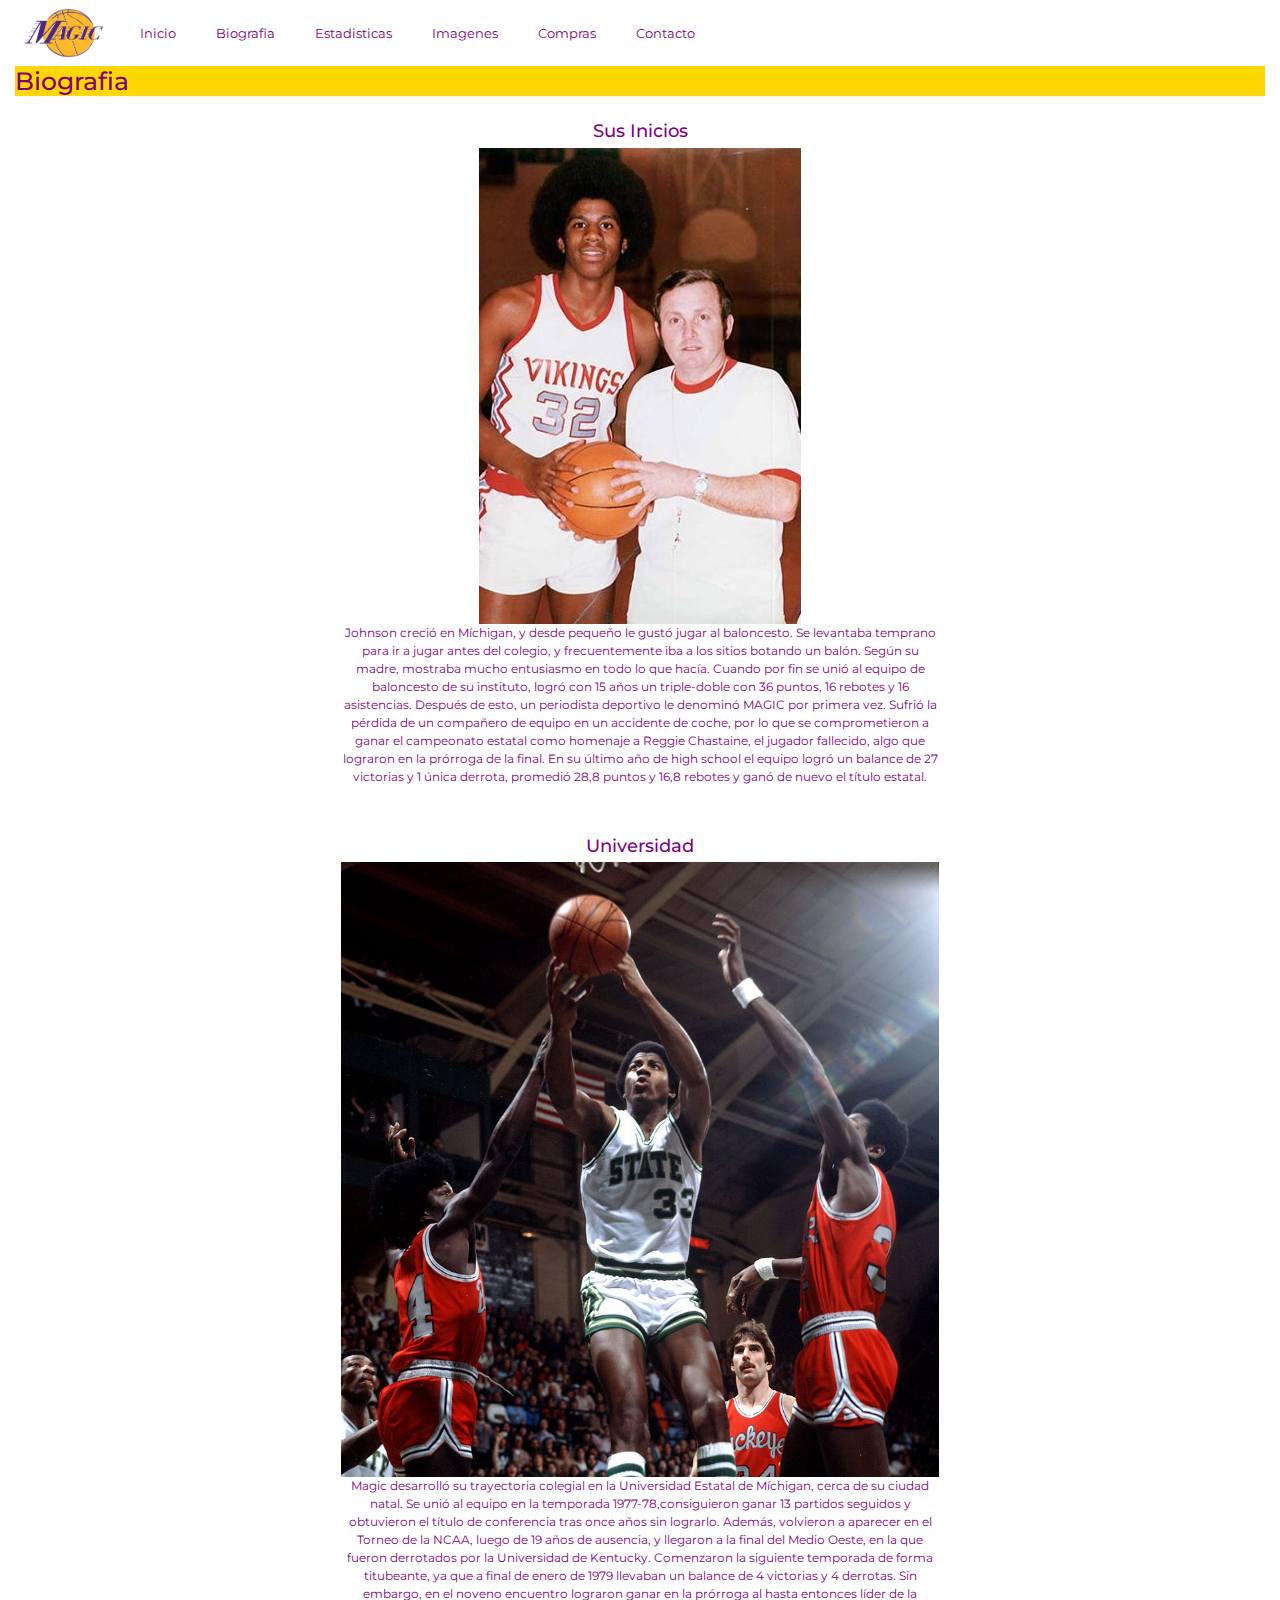
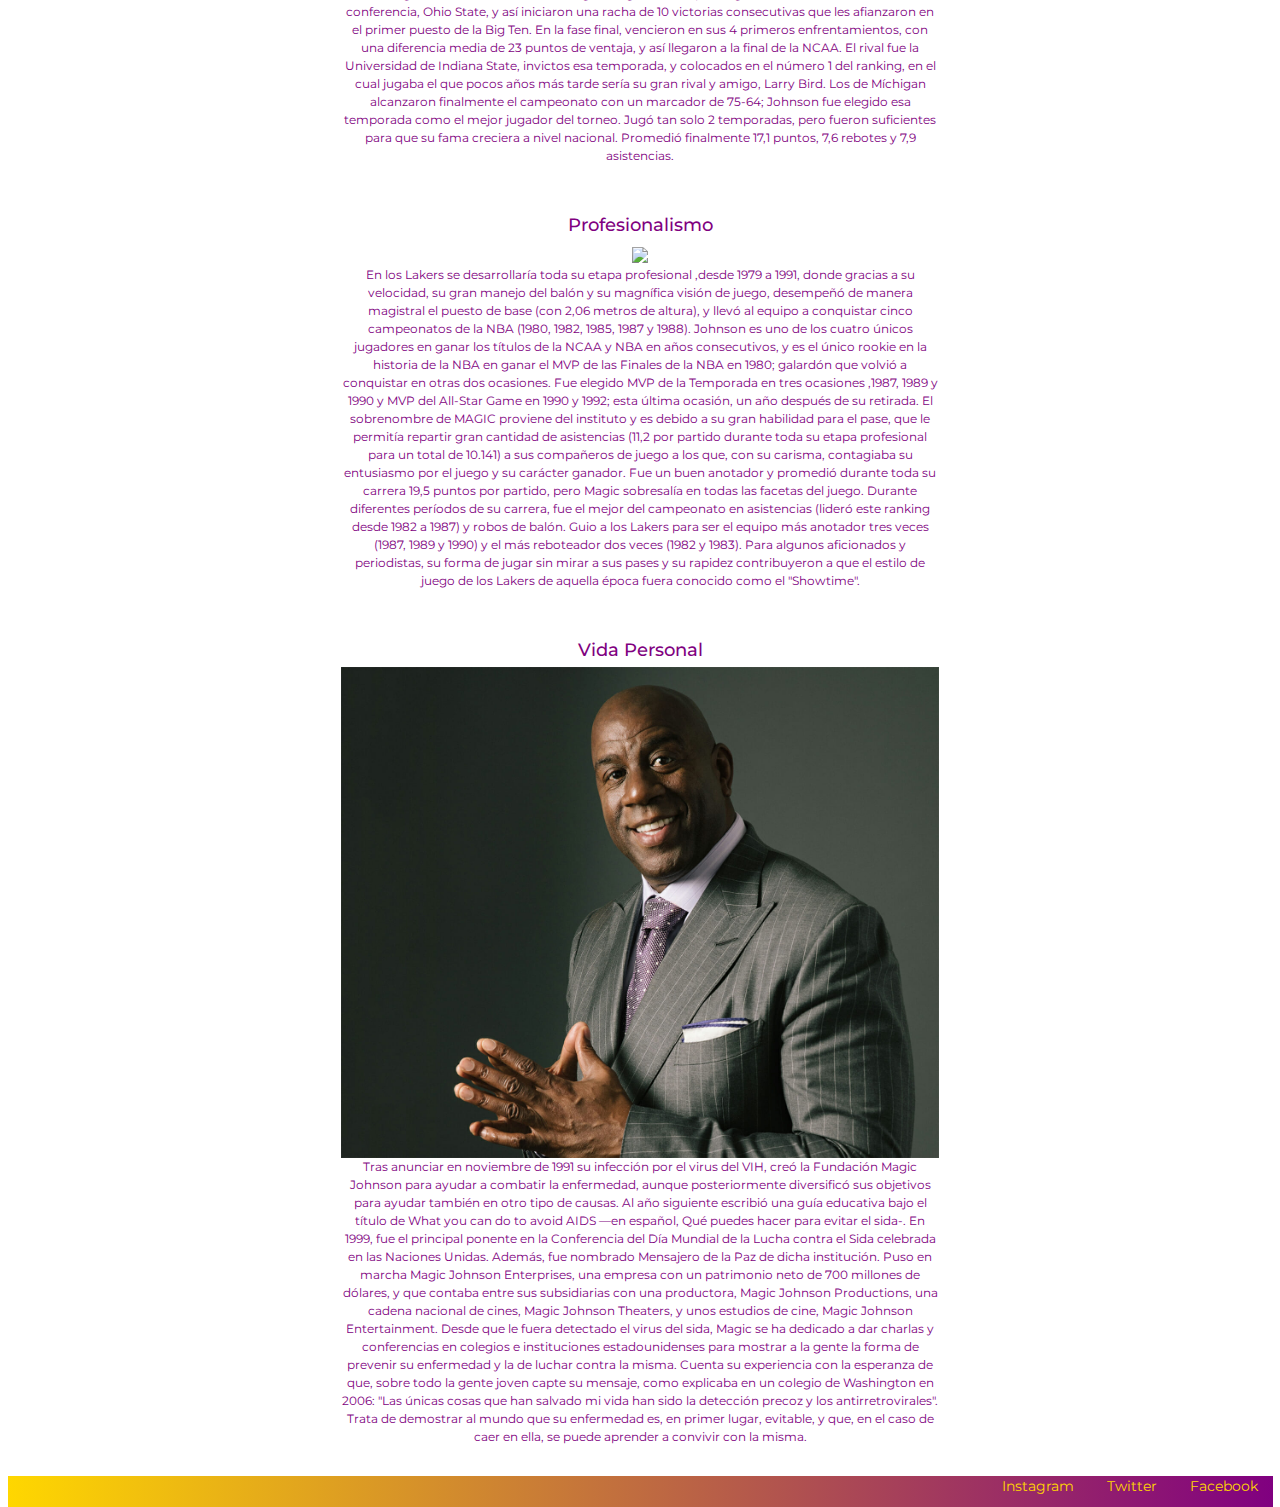
==== Paginas/biografia.html @ 3fc947a8 "Primer repositorio" ====
<!DOCTYPE html>
<html lang="es">
<head>
    <meta name="description" content=" Sitio no oficial dedicado a la leyenda del basketball Earvin Magic Johnson">
    <meta name="keywords" content=" Earvin Johnson, Magic, NBA, Deportes, Basketball, Lakers">
    <meta charset="UTF-8">
    <meta http-equiv="X-UA-Compatible" content="IE=edge">
    <meta name="viewport" content="width=device-width, initial-scale=1.0">
    <link rel="preconnect" href="https://fonts.googleapis.com">
    <link rel="preconnect" href="https://fonts.gstatic.com" crossorigin>
    <link href="https://fonts.googleapis.com/css2?family=Montserrat:ital,wght@0,700;1,200&display=swap" rel="stylesheet">
    <link rel="stylesheet" href="../css/bootstrap.min.css">
    <script src="https://cdn.jsdelivr.net/npm/bootstrap@5.0.2/dist/js/bootstrap.bundle.min.js" integrity="sha384-MrcW6ZMFYlzcLA8Nl+NtUVF0sA7MsXsP1UyJoMp4YLEuNSfAP+JcXn/tWtIaxVXM" crossorigin="anonymous"></script>
    <script src="https://cdn.jsdelivr.net/npm/@popperjs/core@2.9.2/dist/umd/popper.min.js" integrity="sha384-IQsoLXl5PILFhosVNubq5LC7Qb9DXgDA9i+tQ8Zj3iwWAwPtgFTxbJ8NT4GN1R8p" crossorigin="anonymous"></script>
    <script src="https://cdn.jsdelivr.net/npm/bootstrap@5.0.2/dist/js/bootstrap.min.js" integrity="sha384-cVKIPhGWiC2Al4u+LWgxfKTRIcfu0JTxR+EQDz/bgldoEyl4H0zUF0QKbrJ0EcQF" crossorigin="anonymous"></script>
    <link rel="stylesheet" href="../css/styles.css">
    <title>Biografia</title>
</head>
    <body>
        <div class="container-fluid">
            <header>
                   <nav class="navbar navbar-expand-lg navbar-$indigo-800 bg-$white topnav">
                        <div class="container-fluid">
                         <a class="navbar-brand" href="#"> <img src="../Imagenes/magiclogo2.jpg" width="100px" height="50px"></a>
                          <button class="navbar-toggler" type="button" data-bs-toggle="collapse" data-bs-target="#navbarNav" aria-controls="navbarNav" aria-expanded="false" aria-label="Toggle navigation">
                            <span class="navbar-toggler-icon"></span>
                          </button>
                          <div class="collapse navbar-collapse" id="navbarNav">
                            <ul class="navbar-nav">
                              <li class="nav-item">
                                <a class="navbar-brand active" aria-current="page" href="../Index.html">Inicio</a>
                              </li>
                              <li class="nav-item">
                                <a class="navbar-brand active" aria-current="page" href="biografia.html">Biografia</a>
                            </li></a>
                              </li>
                              <li class="nav-item">
                                <a class="navbar-brand" href="estadisticas.html">Estadisticas</a>
                              </li>
                              <li class="nav-item">
                                <a class="navbar-brand" href="fotosVideos.html">Imagenes</a>
                              </li>
                              <li class="nav-item">
                                <a class="navbar-brand" href="compras.html" tabindex="-1" aria-disabled="true">Compras</a>
                              </li>
                              <li>
                                  <a class="navbar-brand"  href="contacto.html">Contacto</a>
                              </li>
                            </ul>
                          </div>
                        </div>
                      </nav>
        </header>
        <div class="container-fluid inicios">
            <h1 class="fondoAmarillo">Biografia</h1>
            <section class="row bio">
            <div class="col-md-6">
                    <h2>Sus Inicios</h2>    
                    <img src="../Imagenes/MagicHS1.jpg">
                <p>
                    Johnson creció en Míchigan, y desde pequeño le gustó jugar al baloncesto. Se levantaba temprano para ir a jugar antes del colegio, y frecuentemente iba a los sitios botando un balón. 
                    Según su madre, mostraba mucho entusiasmo en todo lo que hacía. 
                    Cuando por fin se unió al equipo de baloncesto de su instituto, logró con 15 años un triple-doble con 36 puntos, 16 rebotes y 16 asistencias. 
                    Después de esto, un periodista deportivo le denominó MAGIC por primera vez.
                    Sufrió la pérdida de un compañero de equipo en un accidente de coche, por lo que se comprometieron a ganar el campeonato estatal como homenaje a Reggie Chastaine, el jugador fallecido, algo que lograron en la prórroga de la final. 
                    En su último año de high school el equipo logró un balance de 27 victorias y 1 única derrota, promedió 28,8 puntos y 16,8 rebotes y ganó de nuevo el título estatal.       
                </p>
            </div>    
            </section>
        </div> 
        <div class="container-fluid uni">
            <section class="row bio">
                <div class="col-md-6">
                    <h2>Universidad</h2>
                    <img src="../Imagenes/MSU.jpg">
                <p>
                    Magic desarrolló su trayectoria colegial en la Universidad Estatal de Míchigan, cerca de su ciudad natal. Se unió al equipo en la temporada 1977-78,consiguieron ganar 13 partidos seguidos y obtuvieron el título de conferencia tras once años sin lograrlo. Además, volvieron a aparecer en el Torneo de la NCAA, luego de 19 años de ausencia, y llegaron a la final del Medio Oeste, en la que fueron derrotados por la Universidad de Kentucky.
                    Comenzaron la siguiente temporada de forma titubeante, ya que a final de enero de 1979 llevaban un balance de 4 victorias y 4 derrotas. Sin embargo, en el noveno encuentro lograron ganar en la prórroga al hasta entonces líder de la conferencia, Ohio State, y así iniciaron una racha de 10 victorias consecutivas que les afianzaron en el primer puesto de la Big Ten. En la fase final, vencieron en sus 4 primeros enfrentamientos, con una diferencia media de 23 puntos de ventaja, y así llegaron a la final de la NCAA. El rival fue la Universidad de Indiana State, invictos esa temporada, y colocados en el número 1 del ranking, en el cual jugaba el que pocos años más tarde sería su gran rival y amigo, Larry Bird.​ Los de Míchigan alcanzaron finalmente el campeonato con un marcador de 75-64; Johnson fue elegido esa temporada como el mejor jugador del torneo. Jugó tan solo 2 temporadas, pero fueron suficientes para que su fama creciera a nivel nacional. Promedió finalmente 17,1 puntos, 7,6 rebotes y 7,9 asistencias.
                </p>
            </div>
            </section>
        </div>
        <div class="container-fluid nba">
            <section class="row bio">
                <div class="col-md-6">
                    <h2>Profesionalismo</h2>
                    <img src="../Imagenes/magic-johnsonheader3.jpeg">
                <p>
                    En los Lakers se desarrollaría toda su etapa profesional ,desde 1979 a 1991, donde gracias a su velocidad, su gran manejo del balón y su magnífica visión de juego, desempeñó de manera magistral el puesto de base (con 2,06 metros de altura), y llevó al equipo a conquistar cinco campeonatos de la NBA (1980, 1982, 1985, 1987 y 1988). Johnson es uno de los cuatro únicos jugadores en ganar los títulos de la NCAA y NBA en años consecutivos, y es el único rookie en la historia de la NBA en ganar el MVP de las Finales de la NBA en 1980; galardón que volvió a conquistar en otras dos ocasiones. Fue elegido MVP de la Temporada en tres ocasiones ,1987, 1989 y 1990 y MVP del All-Star Game en 1990 y 1992; esta última ocasión, un año después de su retirada.

                    El sobrenombre de MAGIC proviene del instituto y es debido a su gran habilidad para el pase,​ que le permitía repartir gran cantidad de asistencias (11,2 por partido durante toda su etapa profesional para un total de 10.141) a sus compañeros de juego a los que, con su carisma, contagiaba su entusiasmo por el juego y su carácter ganador. Fue un buen anotador y promedió durante toda su carrera 19,5 puntos por partido, pero Magic sobresalía en todas las facetas del juego. Durante diferentes períodos de su carrera, fue el mejor del campeonato en asistencias (lideró este ranking desde 1982 a 1987) y robos de balón. Guio a los Lakers para ser el equipo más anotador tres veces (1987, 1989 y 1990) y el más reboteador dos veces (1982 y 1983). Para algunos aficionados y periodistas, su forma de jugar sin mirar a sus pases y su rapidez contribuyeron a que el estilo de juego de los Lakers de aquella época fuera conocido como el "Showtime".
                </p>
                </div>
            </section>
        </div>    
        <div class="container-fluid vida">
            <section class="row bio">
                <div class="col-md-6">
                    <h2>Vida Personal</h2>
                    <img src="../Imagenes/Magic-Johnson-Press-Room-2.jpg">
                    <p>
                        Tras anunciar en noviembre de 1991 su infección por el virus del VIH, creó la Fundación Magic Johnson para ayudar a combatir la enfermedad, aunque posteriormente diversificó sus objetivos para ayudar también en otro tipo de causas.
                        Al año siguiente escribió una guía educativa bajo el título de What you can do to avoid AIDS —en español, Qué puedes hacer para evitar el sida-. En 1999, fue el principal ponente en la Conferencia del Día Mundial de la Lucha contra el Sida celebrada en las Naciones Unidas. Además, fue nombrado Mensajero de la Paz de dicha institución.
                        Puso en marcha Magic Johnson Enterprises, una empresa con un patrimonio neto de 700 millones de dólares, y que contaba entre sus subsidiarias con una productora, Magic Johnson Productions, una cadena nacional de cines, Magic Johnson Theaters, y unos estudios de cine, Magic Johnson Entertainment.
                        Desde que le fuera detectado el virus del sida, Magic se ha dedicado a dar charlas y conferencias en colegios e instituciones estadounidenses para mostrar a la gente la forma de prevenir su enfermedad y la de luchar contra la misma. Cuenta su experiencia con la esperanza de que, sobre todo la gente joven capte su mensaje, como explicaba en un colegio de Washington en 2006: "Las únicas cosas que han salvado mi vida han sido la detección precoz y los antirretrovirales". Trata de demostrar al mundo que su enfermedad es, en primer lugar, evitable, y que, en el caso de caer en ella, se puede aprender a convivir con la misma.
                    </p>
                </div>
            </section>
        </div>
    <footer class="redes">
            <ul>
                <li>Instagram</li>
                <li>Twitter</li>
                <li>Facebook</li>
            </ul>
       </footer>
        </div>
    <script src="js/bootstrap.min.js"></script>
</body>
</html>
---- css/styles.css ----
html {
  font-size: 62.5%;
  height: 100%;
}

body {
  color: purple;
  font-family: 'Montserrat';
  min-height: 100%;
}

a {
  text-decoration: none;
  color: purple;
}

.listaNav {
  display: flex;
  color: purple;
  font-size: 1.4rem;
}

.caja {
  display: grid;
  grid-template-columns: repeat(auto-fill, minmax(450px, 1fr));
  grid-auto-rows: minmax(200px, auto);
  gap: 20px;
  padding: 20px;
  grid-auto-flow: dense;
}

.cajaItem {
  display: flex;
  align-items: center;
  justify-content: center;
  border-radius: 4px;
  transition: transform 0.3s ease-in-out;
  background-size: cover;
  background-position: center;
  background-repeat: no-repeat;
}

.cajaItem:hover {
  filter: opacity(0.9);
  transform: scale(1.04);
}

.redes, .redes--nueva {
  background-color: purple;
  color: gold;
  display: flex;
  flex-direction: row-reverse;
  background-image: linear-gradient(to left, purple, gold);
}

.redes--nueva {
  color: white;
  flex-direction: initial;
}

.bio {
  display: flex;
  justify-content: center;
  text-align: center;
  padding: 20px;
  font-size: 1.6rem;
}

.noticias {
  font-size: 1.6rem;
  padding: 10px;
}

.imagenes {
  padding: 10px;
  font-size: 1.6rem;
}

p {
  font-size: 1.2rem;
  text-align: center;
}

h2 {
  font-size: 1.8rem;
  text-align: center;
}

form {
  font-size: 1.4rem;
}

ol {
  list-style-type: inherit;
  font-size: 1.4rem;
}

.fondoAmarillo, .fondoAmarillo--nuevo {
  background-color: gold;
}

.fondoAmarillo--nuevo {
  font-size: 3rem;
  animation-duration: 4s;
  animation-name: aparecer;
}

@keyframes aparecer {
  0% {
    opacity: 0;
  }
  100% {
    opacity: 1;
  }
}

tr {
  background-color: gold;
  color: purple;
}

.usa {
  color: blue;
  background-color: white;
}

ul {
  display: inline-block;
}

li {
  display: inline-block;
  margin: 0 15px;
  position: relative;
  font-size: 14px;
}

.contenedor {
  display: grid;
  grid-template-columns: 100%;
  grid-template-rows: repeat(6, 1fr);
  grid-template-areas: "header" "informacion" "noticias" "imagenes" "compras" "footer";
  margin: 0;
  height: 100vh;
}

@media (min-width: 768px) {
  .contenedor {
    display: grid;
    grid-template-columns: 1fr 1fr;
    grid-template-rows: repeat(5, 1fr);
    gap: 10px;
    grid-template-areas: "header header" "informacion informacion" "noticias noticias" "imagenes compras" "footer footer";
  }
}

@media (min-width: 1024px) {
  .contenedor {
    display: grid;
    grid-template-columns: 1fr 1fr 1fr 1fr;
    grid-template-rows: repeat(5, 1fr);
    gap: 10px;
    grid-template-areas: "header header header header" ". informacion informacion ." "noticias noticias noticias noticias" "imagenes imagenes compras compras" "footer footer footer footer";
  }
}

.listaNav {
  grid-area: header;
}

.bio {
  grid-area: informacion;
}

.noticias {
  grid-area: noticias;
}

.imagenes {
  grid-area: imagenes;
}

.comprar {
  grid-area: compras;
}

.redes, .redes--nueva {
  grid-area: footer;
}

.cajaBio {
  display: grid;
  grid-template-columns: 1fr 1fr 1fr 1fr;
  grid-template-rows: repeat(7, 1fr);
  grid-template-areas: "header header header header" "fondoAmarilo fondoAmarillo fondoAmarillo fondoAmarillo" ". inicios inicios ." ". universidad universidad ." ". nba nba ." ". vida vida ." "footer footer footer footer";
  margin: 0;
  height: 100vh;
  gap: 30px;
}

.inicios {
  font-size: 1.6rem;
  grid-area: inicios;
}

.uni {
  grid-area: universidad;
}

.nba {
  grid-area: nba;
}

.vida {
  grid-area: vida;
}

img {
  max-width: 100%;
}
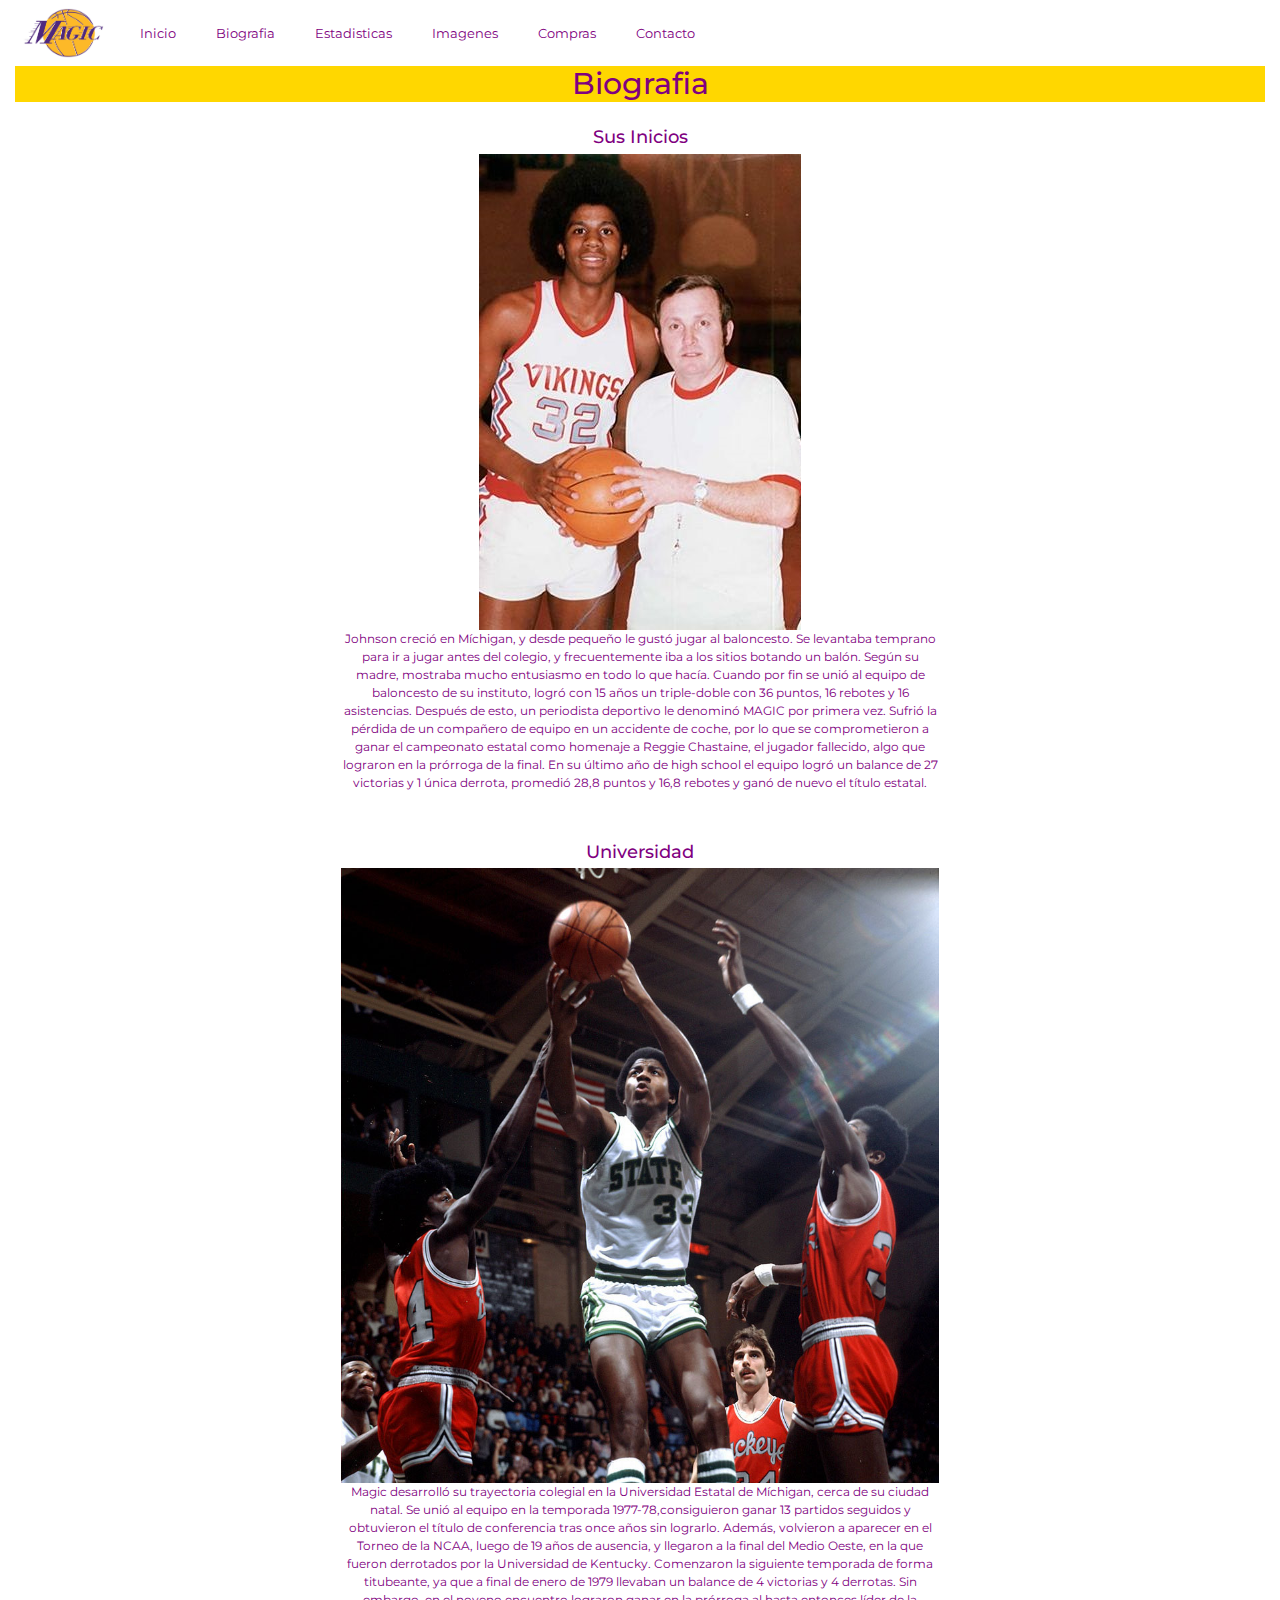
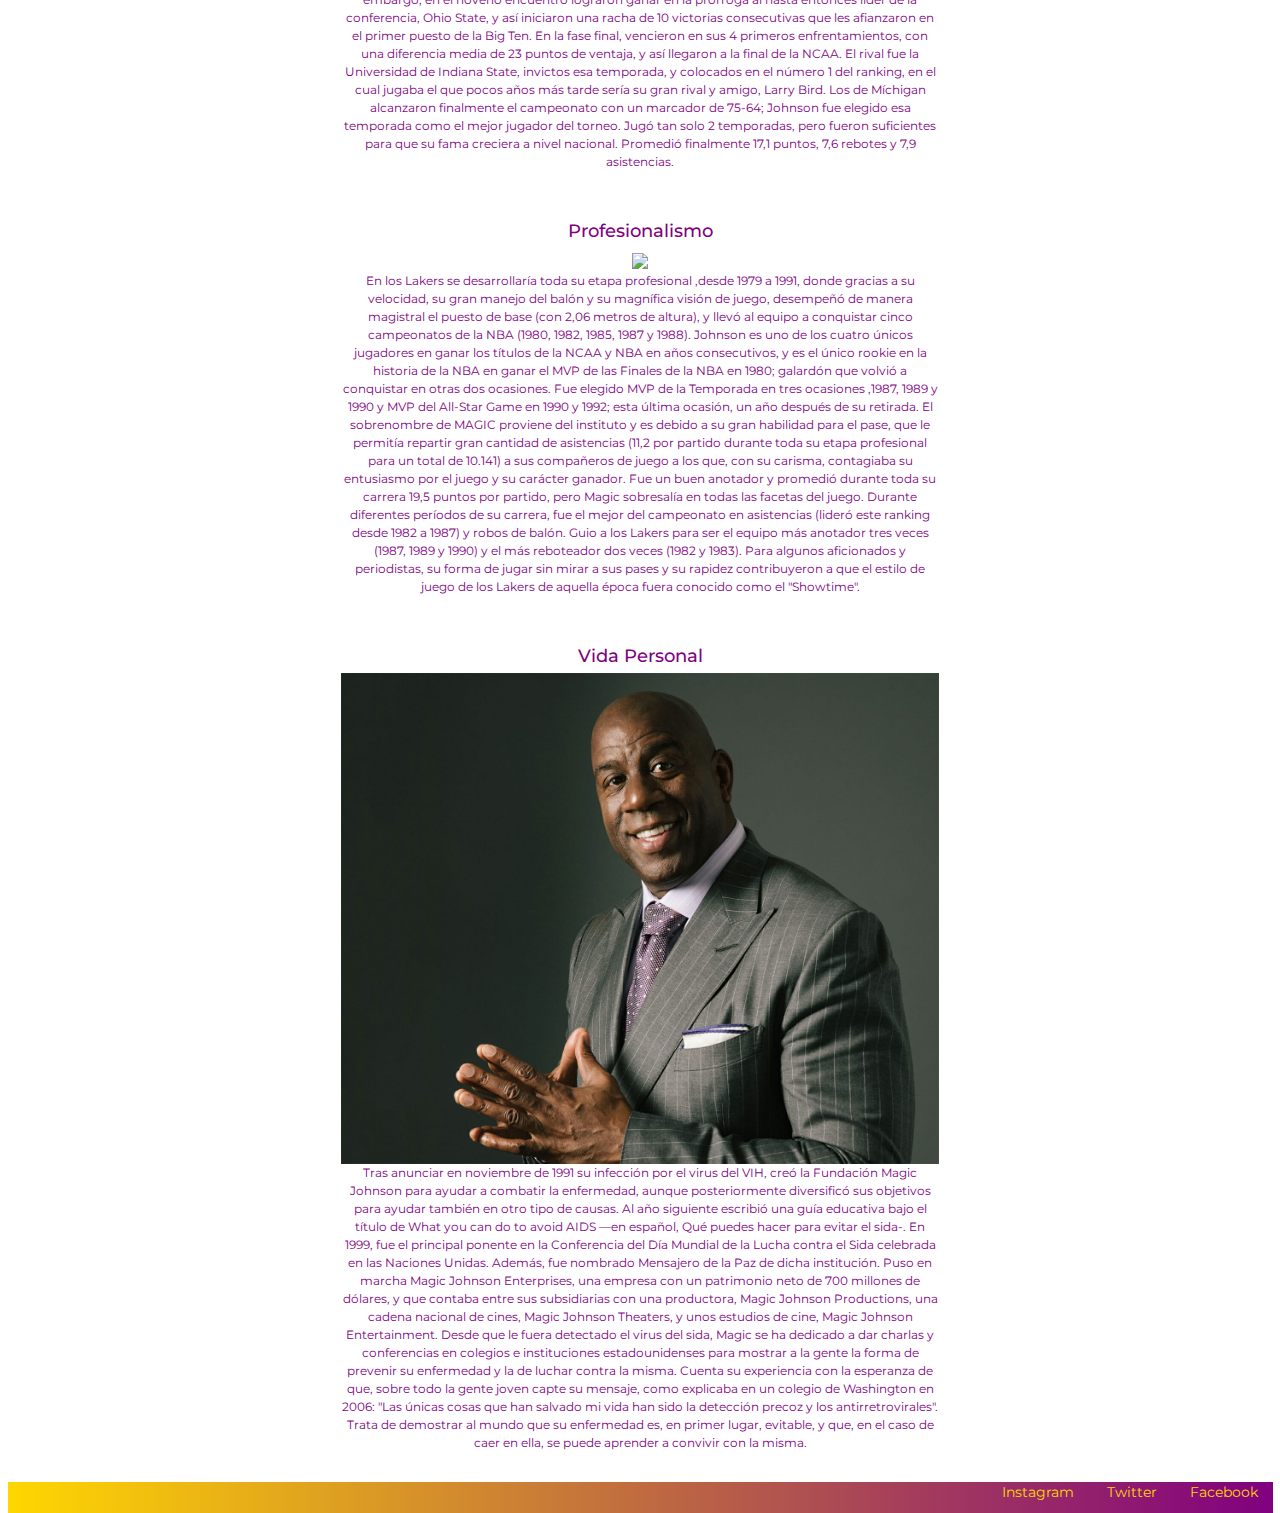
==== commit 6f20435c: "arreglos" ====
--- a/Paginas/biografia.html
+++ b/Paginas/biografia.html
@@ -1,7 +1,7 @@
 <!DOCTYPE html>
 <html lang="es">
 <head>
-    <meta name="description" content=" Sitio no oficial dedicado a la leyenda del basketball Earvin Magic Johnson">
+    <meta name="description" content=" Biografia sobre la leyenda del basketball Earvin Magic Johnson">
     <meta name="keywords" content=" Earvin Johnson, Magic, NBA, Deportes, Basketball, Lakers">
     <meta charset="UTF-8">
     <meta http-equiv="X-UA-Compatible" content="IE=edge">
@@ -28,7 +28,7 @@
                           <div class="collapse navbar-collapse" id="navbarNav">
                             <ul class="navbar-nav">
                               <li class="nav-item">
-                                <a class="navbar-brand active" aria-current="page" href="../Index.html">Inicio</a>
+                                <a class="navbar-brand active" aria-current="page" href="../index.html">Inicio</a>
                               </li>
                               <li class="nav-item">
                                 <a class="navbar-brand active" aria-current="page" href="biografia.html">Biografia</a>
@@ -52,7 +52,7 @@
                       </nav>
         </header>
         <div class="container-fluid inicios">
-            <h1 class="fondoAmarillo">Biografia</h1>
+            <h1 class="fondoAmarillo--nuevo">Biografia</h1>
             <section class="row bio">
             <div class="col-md-6">
                     <h2>Sus Inicios</h2>    
--- a/css/styles.css
+++ b/css/styles.css
@@ -14,12 +14,37 @@
   color: purple;
 }
 
+/*                                                                    INDEX                                                                                     */
+.bio {
+  display: flex;
+  justify-content: center;
+  text-align: center;
+  padding: 20px;
+  font-size: 1.6rem;
+}
+
+.noticias {
+  font-size: 1.6rem;
+  padding: 10px;
+}
+
+.imagenes {
+  padding: 10px;
+  font-size: 1.6rem;
+  image-resolution: width="400px" height= "550px";
+}
+
+img {
+  max-width: 100%;
+}
+
 .listaNav {
   display: flex;
   color: purple;
   font-size: 1.4rem;
 }
 
+/*                                                                       IMAGENES                                                                                    */
 .caja {
   display: grid;
   grid-template-columns: repeat(auto-fill, minmax(450px, 1fr));
@@ -27,6 +52,7 @@
   gap: 20px;
   padding: 20px;
   grid-auto-flow: dense;
+  image-resolution: width="380px" height= "450px";
 }
 
 .cajaItem {
@@ -45,6 +71,7 @@
   transform: scale(1.04);
 }
 
+/*                                                                         REDES                                                                                   */
 .redes, .redes--nueva {
   background-color: purple;
   color: gold;
@@ -56,72 +83,6 @@
 .redes--nueva {
   color: white;
   flex-direction: initial;
-}
-
-.bio {
-  display: flex;
-  justify-content: center;
-  text-align: center;
-  padding: 20px;
-  font-size: 1.6rem;
-}
-
-.noticias {
-  font-size: 1.6rem;
-  padding: 10px;
-}
-
-.imagenes {
-  padding: 10px;
-  font-size: 1.6rem;
-}
-
-p {
-  font-size: 1.2rem;
-  text-align: center;
-}
-
-h2 {
-  font-size: 1.8rem;
-  text-align: center;
-}
-
-form {
-  font-size: 1.4rem;
-}
-
-ol {
-  list-style-type: inherit;
-  font-size: 1.4rem;
-}
-
-.fondoAmarillo, .fondoAmarillo--nuevo {
-  background-color: gold;
-}
-
-.fondoAmarillo--nuevo {
-  font-size: 3rem;
-  animation-duration: 4s;
-  animation-name: aparecer;
-}
-
-@keyframes aparecer {
-  0% {
-    opacity: 0;
-  }
-  100% {
-    opacity: 1;
-  }
-}
-
-tr {
-  background-color: gold;
-  color: purple;
-}
-
-.usa {
-  color: blue;
-  background-color: white;
 }
 
 ul {
@@ -135,6 +96,61 @@
   font-size: 14px;
 }
 
+/*                                                                    LETRAS Y TEXTOS                                                                            */
+p {
+  font-size: 1.2rem;
+  text-align: center;
+}
+
+h2 {
+  font-size: 1.8rem;
+  text-align: center;
+}
+
+.fondoAmarillo, .fondoAmarillo--nuevo {
+  background-color: gold;
+}
+
+.fondoAmarillo--nuevo {
+  font-size: 3rem;
+  animation-duration: 4s;
+  animation-name: aparecer;
+  display: flex;
+  align-content: center;
+  justify-content: center;
+}
+
+@keyframes aparecer {
+  0% {
+    opacity: 0;
+  }
+  100% {
+    opacity: 1;
+  }
+}
+
+/*                                                                        CONTACTO                                                                                 */
+form {
+  font-size: 1.4rem;
+}
+
+ol {
+  list-style-type: inherit;
+  font-size: 1.4rem;
+}
+
+/*                                                                      TABLA ESTADISTICAS                                                                           */
+tr {
+  background-color: gold;
+  color: purple;
+}
+
+.usa {
+  color: blue;
+  background-color: white;
+}
+
+/*                                                                          RESPONSIVE                                                                             */
 .contenedor {
   display: grid;
   grid-template-columns: 100%;
@@ -201,22 +217,6 @@
   grid-area: footer;
 }
 
-.cajaBio {
-  display: grid;
-  grid-template-columns: 1fr 1fr 1fr 1fr;
-  grid-template-rows: repeat(7, 1fr);
-  grid-template-areas: "header header header header"- "fondoAmarilo fondoAmarillo fondoAmarillo fondoAmarillo"- ". inicios inicios ."- ". universidad universidad ."- ". nba nba ."- ". vida vida ."- "footer footer footer footer";
-  margin: 0;
-  height: 100vh;
-  gap: 30px;
-}
-
 .inicios {
   font-size: 1.6rem;
   grid-area: inicios;
@@ -233,7 +233,3 @@
 .vida {
   grid-area: vida;
 }
-
-img {
-  max-width: 100%;
-}
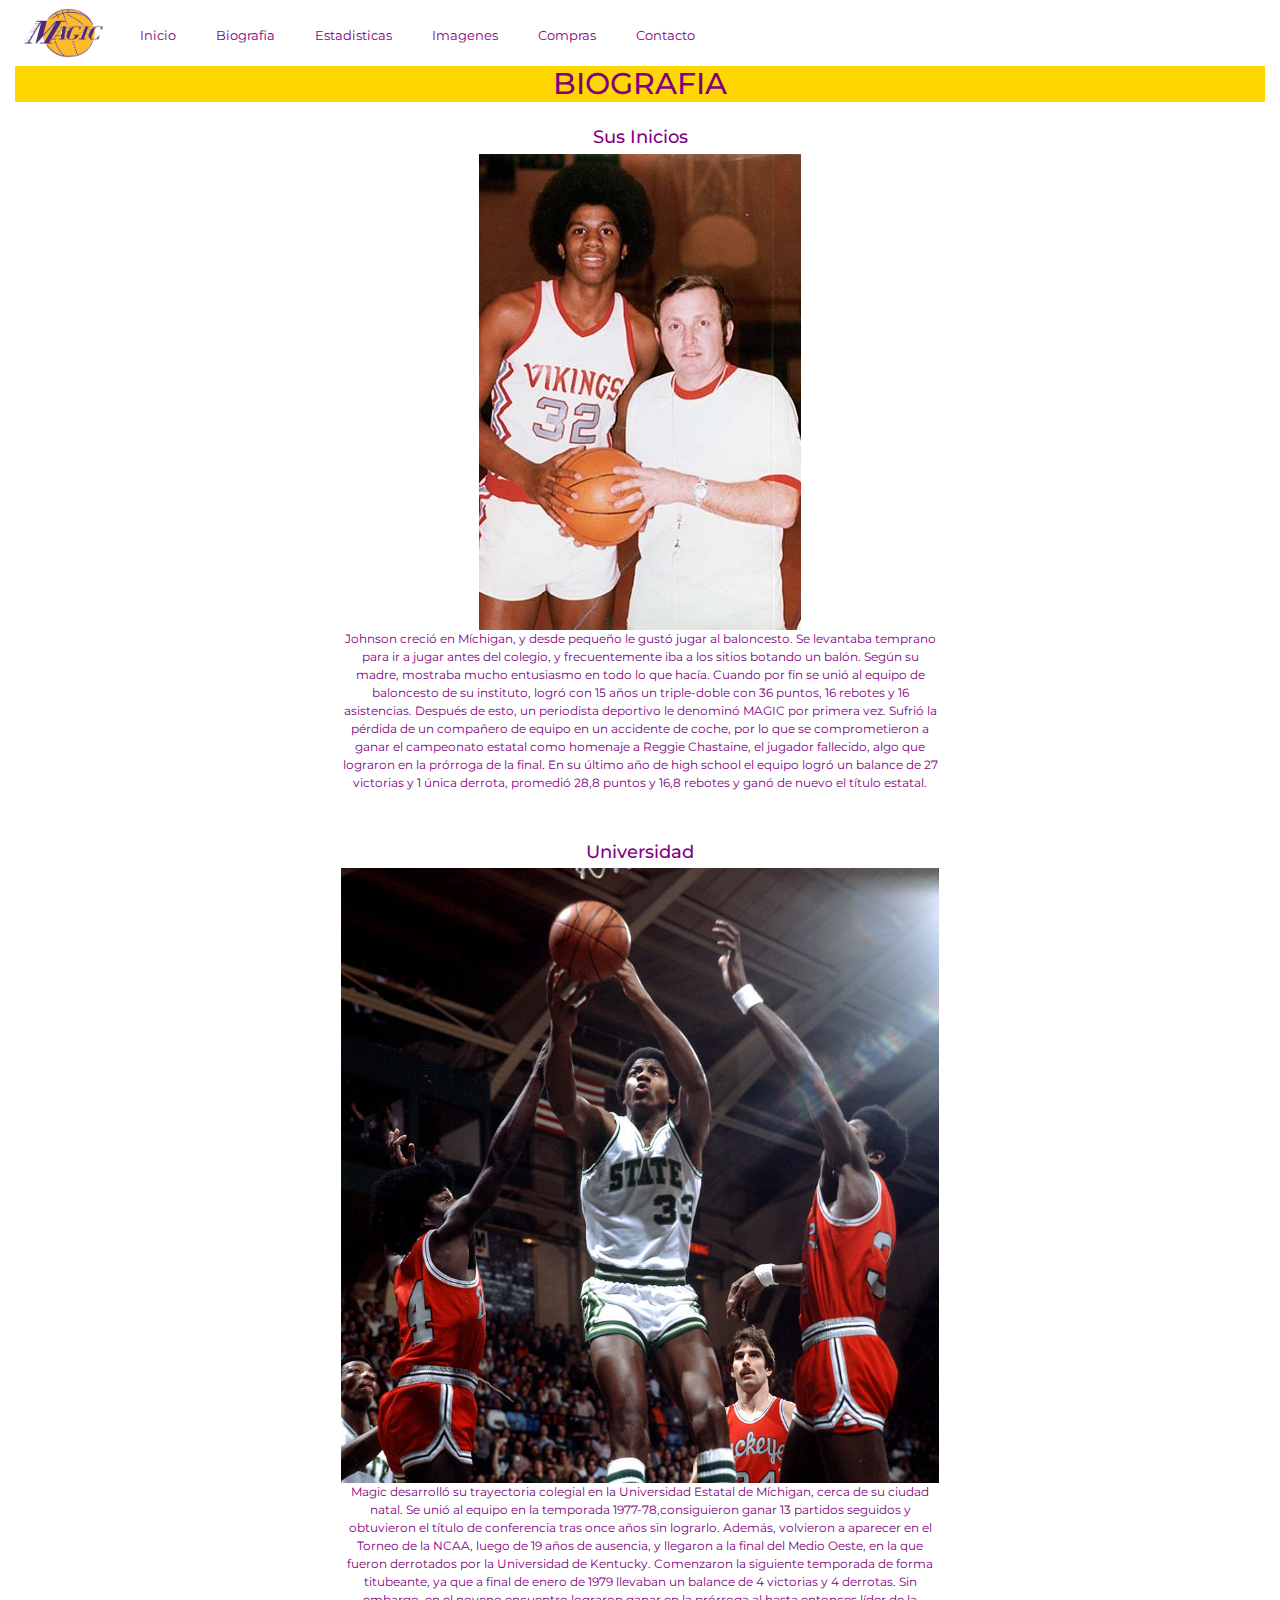
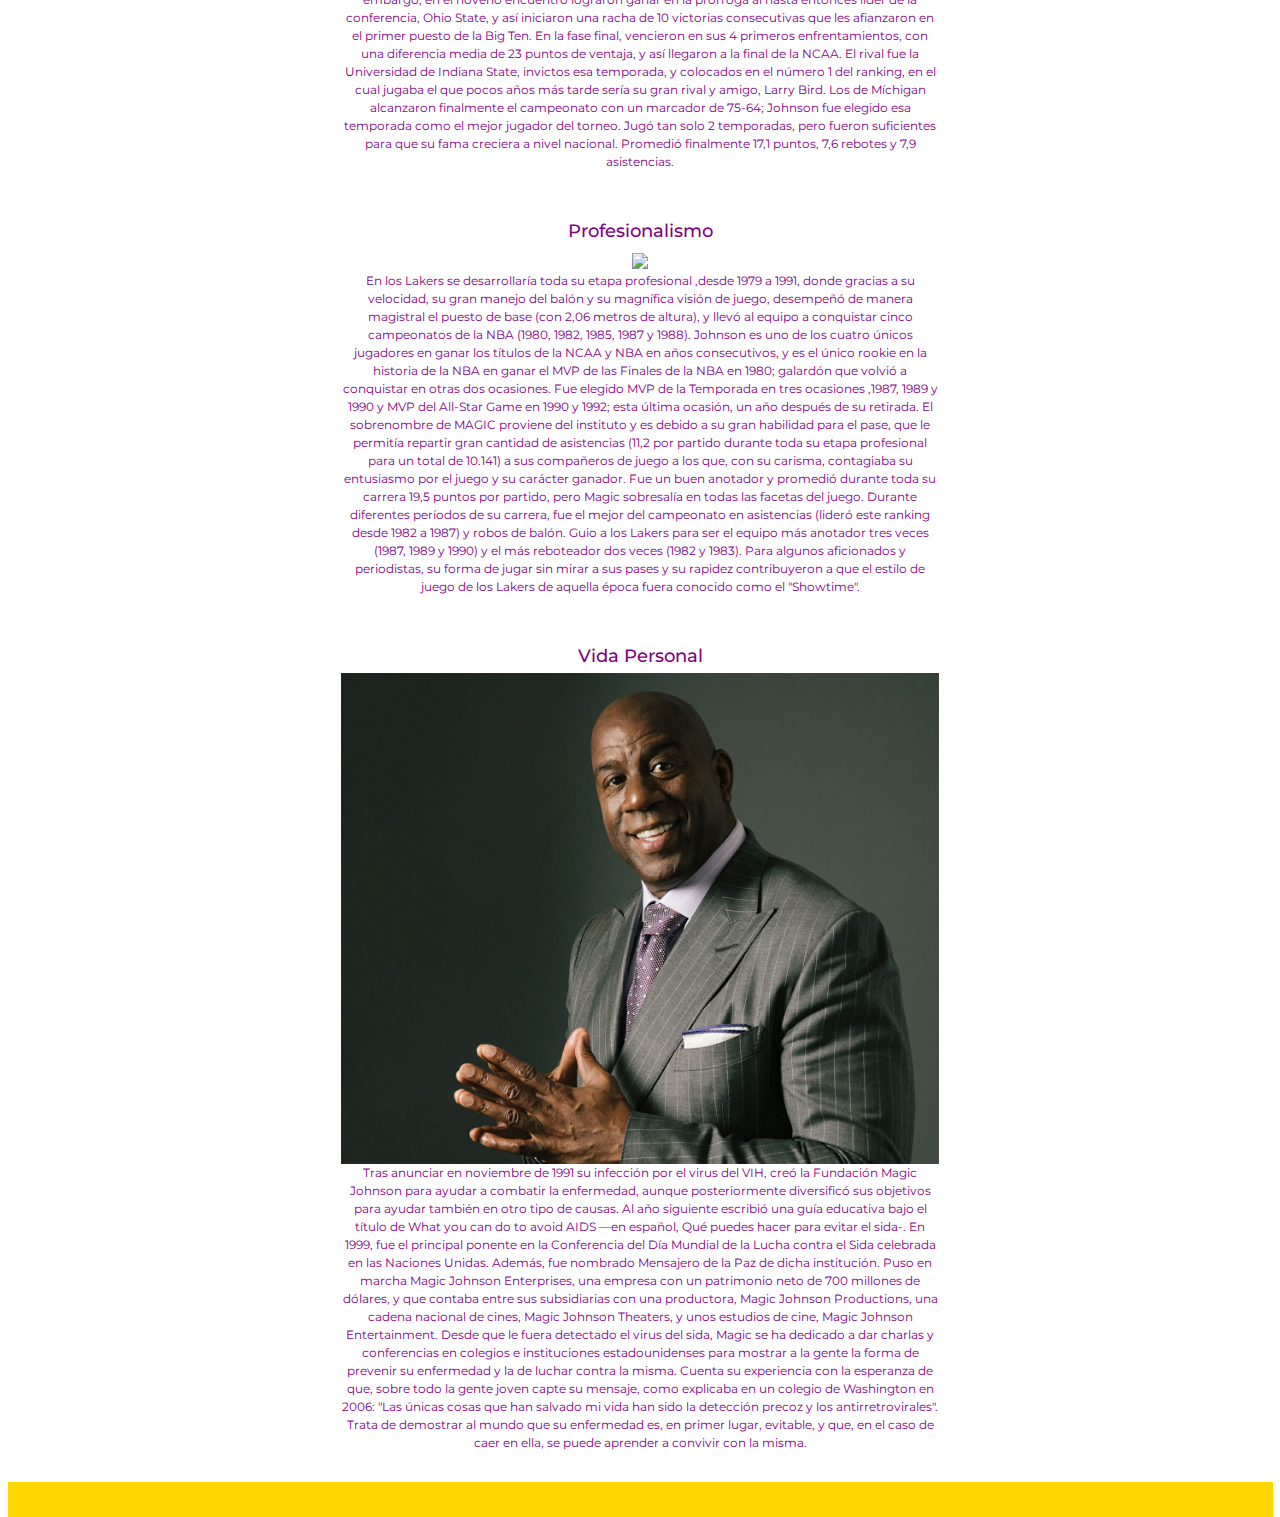
==== commit 4eefc735: "Arreglos finales" ====
--- a/Paginas/biografia.html
+++ b/Paginas/biografia.html
@@ -13,6 +13,7 @@
     <script src="https://cdn.jsdelivr.net/npm/bootstrap@5.0.2/dist/js/bootstrap.bundle.min.js" integrity="sha384-MrcW6ZMFYlzcLA8Nl+NtUVF0sA7MsXsP1UyJoMp4YLEuNSfAP+JcXn/tWtIaxVXM" crossorigin="anonymous"></script>
     <script src="https://cdn.jsdelivr.net/npm/@popperjs/core@2.9.2/dist/umd/popper.min.js" integrity="sha384-IQsoLXl5PILFhosVNubq5LC7Qb9DXgDA9i+tQ8Zj3iwWAwPtgFTxbJ8NT4GN1R8p" crossorigin="anonymous"></script>
     <script src="https://cdn.jsdelivr.net/npm/bootstrap@5.0.2/dist/js/bootstrap.min.js" integrity="sha384-cVKIPhGWiC2Al4u+LWgxfKTRIcfu0JTxR+EQDz/bgldoEyl4H0zUF0QKbrJ0EcQF" crossorigin="anonymous"></script>
+    <script defer src="https://use.fontawesome.com/releases/v5.15.4/js/all.js" integrity="sha384-rOA1PnstxnOBLzCLMcre8ybwbTmemjzdNlILg8O7z1lUkLXozs4DHonlDtnE7fpc" crossorigin="anonymous"></script>
     <link rel="stylesheet" href="../css/styles.css">
     <title>Biografia</title>
 </head>
@@ -22,7 +23,7 @@
                    <nav class="navbar navbar-expand-lg navbar-$indigo-800 bg-$white topnav">
                         <div class="container-fluid">
                          <a class="navbar-brand" href="#"> <img src="../Imagenes/magiclogo2.jpg" width="100px" height="50px"></a>
-                          <button class="navbar-toggler" type="button" data-bs-toggle="collapse" data-bs-target="#navbarNav" aria-controls="navbarNav" aria-expanded="false" aria-label="Toggle navigation">
+                          <button class="navbar-toggler hamburguesa" type="button" data-bs-toggle="collapse" data-bs-target="#navbarNav" aria-controls="navbarNav" aria-expanded="false" aria-label="Toggle navigation">
                             <span class="navbar-toggler-icon"></span>
                           </button>
                           <div class="collapse navbar-collapse" id="navbarNav">
@@ -52,7 +53,7 @@
                       </nav>
         </header>
         <div class="container-fluid inicios">
-            <h1 class="fondoAmarillo--nuevo">Biografia</h1>
+            <h1 class="fondoAmarillo--nuevo">BIOGRAFIA</h1>
             <section class="row bio">
             <div class="col-md-6">
                     <h2>Sus Inicios</h2>    
@@ -109,9 +110,9 @@
         </div>
     <footer class="redes">
             <ul>
-                <li>Instagram</li>
-                <li>Twitter</li>
-                <li>Facebook</li>
+                <li><i class="fab fa-instagram"></i></li>
+                <li><i class="fab fa-twitter"></i></li>
+                <li><i class="fab fa-facebook"></i></li>
             </ul>
        </footer>
         </div>
--- a/css/styles.css
+++ b/css/styles.css
@@ -28,20 +28,45 @@
   padding: 10px;
 }
 
-.imagenes {
-  padding: 10px;
-  font-size: 1.6rem;
-  image-resolution: width="400px" height= "550px";
-}
-
 img {
   max-width: 100%;
 }
 
+.magic, .magic--nuevo {
+  font-size: 3rem;
+}
+
+.magic--nuevo {
+  font-size: 3rem;
+  animation-duration: 4s;
+  animation-name: aparecer;
+  display: flex;
+  align-content: center;
+  justify-content: center;
+}
+
+@keyframes aparecer {
+  0% {
+    opacity: 0;
+  }
+  100% {
+    opacity: 1;
+  }
+}
+
 .listaNav {
   display: flex;
   color: purple;
   font-size: 1.4rem;
+}
+
+.hamburguesa {
+  border-color: purple;
+  border-width: 3px;
+}
+
+.hamburguesa .navbar-toggler-icon {
+  background-color: purple;
 }
 
 /*                                                                       IMAGENES                                                                                    */
@@ -71,13 +96,39 @@
   transform: scale(1.04);
 }
 
+.cajaItem img {
+  width: 370px;
+  height: 450px;
+}
+
+.cajaOtra {
+  display: flex;
+  align-items: center;
+  justify-content: center;
+  border-radius: 4px;
+  transition: transform 0.3s ease-in-out;
+  background-size: cover;
+  background-position: center;
+  background-repeat: no-repeat;
+}
+
+.cajaOtra:hover {
+  filter: opacity(0.9);
+  transform: scale(1.04);
+}
+
+.cajaOtra img {
+  width: 490px;
+  height: 340px;
+}
+
 /*                                                                         REDES                                                                                   */
 .redes, .redes--nueva {
-  background-color: purple;
-  color: gold;
+  background-color: gold;
+  color: purple;
   display: flex;
   flex-direction: row-reverse;
-  background-image: linear-gradient(to left, purple, gold);
+  padding: 5px;
 }
 
 .redes--nueva {
@@ -93,7 +144,7 @@
   display: inline-block;
   margin: 0 15px;
   position: relative;
-  font-size: 14px;
+  font-size: 20px;
 }
 
 /*                                                                    LETRAS Y TEXTOS                                                                            */
@@ -109,6 +160,7 @@
 
 .fondoAmarillo, .fondoAmarillo--nuevo {
   background-color: gold;
+  font-size: 3rem;
 }
 
 .fondoAmarillo--nuevo {
@@ -131,12 +183,43 @@
 
 /*                                                                        CONTACTO                                                                                 */
 form {
-  font-size: 1.4rem;
-}
-
-ol {
-  list-style-type: inherit;
-  font-size: 1.4rem;
+  width: 450px;
+  margin: auto;
+  background: gold;
+  padding: 10px 20px;
+  box-sizing: border-box;
+  margin-top: 100px;
+  margin-bottom: 100%;
+}
+
+input, textarea {
+  width: 100%;
+  margin-bottom: 30px;
+  padding: 10px;
+  box-sizing: border-box;
+  border: none;
+}
+
+textarea {
+  min-height: 100px;
+  max-height: 200px;
+  max-width: 100%;
+}
+
+#boton {
+  background: purple;
+  color: gold;
+  padding: 20px;
+}
+
+#boton:hover {
+  cursor: pointer;
+}
+
+@media (max-width: 480px) {
+  form {
+    width: 100%;
+  }
 }
 
 /*                                                                      TABLA ESTADISTICAS                                                                           */
@@ -146,8 +229,13 @@
 }
 
 .usa {
+  padding: 30px;
   color: blue;
   background-color: white;
+}
+
+.lakers {
+  padding: 30px;
 }
 
 /*                                                                          RESPONSIVE                                                                             */
